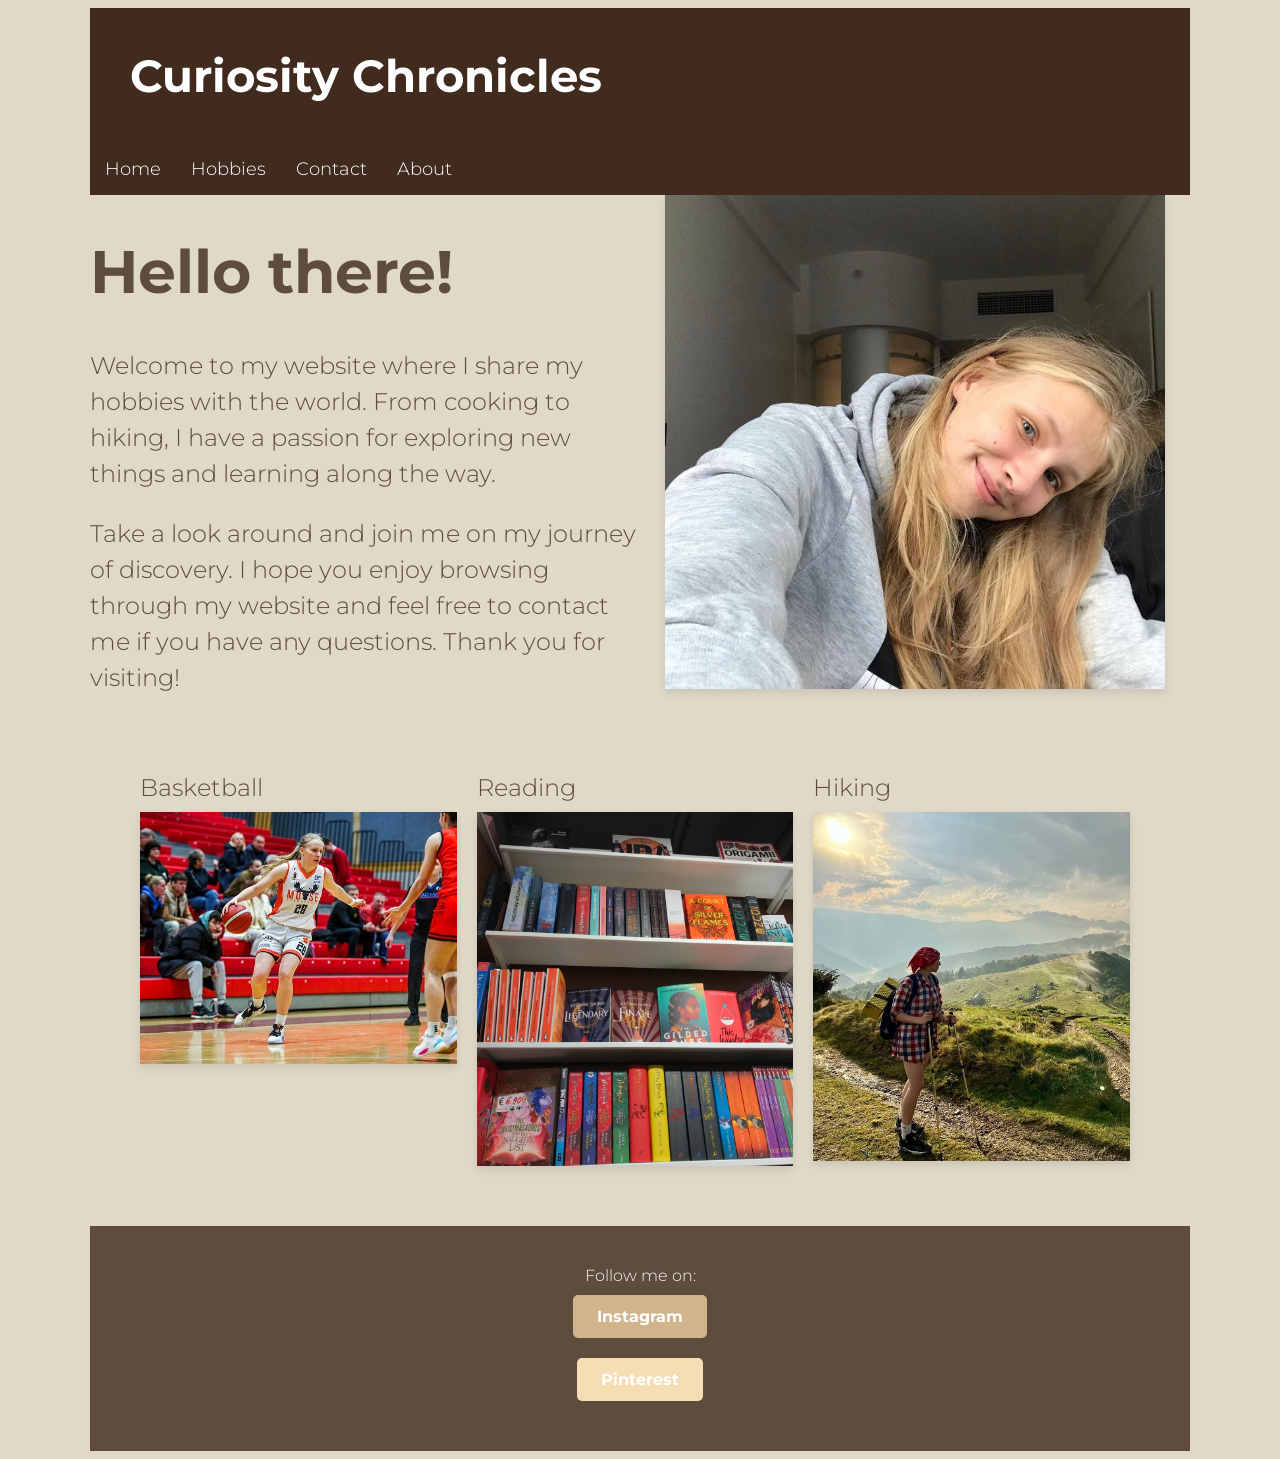
==== index.html @ a3fdb8ef "Add files via upload" ====
<!DOCTYPE html>
<html>
  <head>
    <title>polinakorbut</title>
    <link rel="stylesheet" href="style.css" />
    <link rel="preconnect" href="https://fonts.gstatic.com" crossorigin>
    <link href="https://fonts.googleapis.com/css2?family=Montserrat:ital,wght@0,100;0,200;0,300;0,400;0,500;0,600;0,700;0,800;0,900;1,100;1,200;1,300;1,400;1,500;1,600;1,700;1,800;1,900&display=swap" rel="stylesheet">
  </head>
  <body id="home">
    <div id="container">
      <header>
        <h2>Curiosity Chronicles</h2>
        <nav>
          <ul>
            <li><a href="index.html">Home</a></li>
            <li><a href="projects.html">Hobbies</a></li>
            <li><a href="contacts.html">Contact</a></li>
            <li><a href="about.html">About</a></li>
          </ul>
        </nav>
      </header>
      <main>
        <div class="two-column">
          <div>
            <h1>Hello there!</h1>
            <p>Welcome to my website where I share my hobbies with the world. From cooking to hiking, I have a passion for exploring new things and learning along the way.</p>
            <p>Take a look around and join me on my journey of discovery. I hope you enjoy browsing through my website and feel free to contact me if you have any questions. Thank you for visiting!</p>
          </div>
          <div>
            <img class="profile-picture" src="profile-picture.jpg" alt="My profile picture">
          </div>
        </div>
        <div class="three-column">
          <div>
            <p>Basketball</p>
            <img class="basketball-picture" src="basketball-picture.jpg" alt="Basketball Picture">
          </div>
          <div>
            <p>Reading</p>
            <img class="reading-picture" src="books-picture.jpg" alt="Me reading">
          </div>
          <div>
            <p>Hiking</p>
            <img class="hiking-picture" src="hiking-picture.jpg" alt="Me hiking">
          </div>
        </div>
      </main>
      <footer>
        <p>Follow me on:</p>
        <p><a href="https://www.instagram.com/korbut.po/" target="_blank" class="social-button instagram">Instagram</a></p>
        <p><a href="https://www.pinterest.com/sunflowerpolly/" target="_blank" class="social-button pinterest">Pinterest</a></p>
      </footer>
    </div>
  </body>
</html>
---- style.css ----
body {
  background-color: #b49c7e;
  font-family: 'Montserrat', sans-serif;
  font-weight: 300;
}

#home {
  background-color: #e0d9c8;
}

#home .two-column {
  background-color: #d2ad6b;
}

#projects {
  background-color: #e0d9c8;
}

#projects .two-column {
  background-color: #e0d9c8;
}

#about {
  background-color: #e0d9c8; 
}

#contacts {
  background-color: #e0d9c8; 
}

.profile-picture,
.basketball-picture,
.reading-picture,
.hiking-picture {
  width: 100%; /* Make images responsive */
  max-width: 500px; /* Set maximum width */
  display: block;
  margin: 0 auto; /* Center the images */
  margin-bottom: 20px; /* Add some space between images */
  box-shadow: 0 4px 8px rgba(0, 0, 0, 0.1); /* Add a subtle box-shadow */
}

.contact-message {
  font-size: 50px;
}

h1 {
  font-family: 'Montserrat', sans-serif;
  font-weight: 700;
  font-size: 60px;
  color: #5e4c3d;
}

header {
  background-color: #402b1e;
}

header h2 {
  color: #fff;
  margin: 0;
  padding: 40px;
  font-size: 45px; 
}

ul {
  list-style-type: none;
  margin: 0;
  padding: 0;
  overflow: hidden;
}

li {
  float: left;
  padding: 0;
}

li a {
  display: block;
  padding: 15px; /
  background-color: #402b1e;
  color: #fff;
  text-decoration: none;
  font-size: 18px; 
}

footer {
  background-color: #5e4c3d;
  padding: 40px;
  clear: both; /* Add this property to clear floats */
  text-align: center; /* Center the content horizontally */
}

footer p {
  color: #fff;
  margin: 0;
}

#container {
  width: 1100px;
  margin: 0 auto;
}

.two-column {
  display: grid;
  grid-template-columns: 50% 50%;
  padding: 0;
  background-color: #d2ad6b;
}

.two-column div {
  margin-right: 0;
  margin-left: 0;
  background-color: #e0d9c8;
}

.two-column div p {
  font-size: 15px; /* Adjust the font size to your preference */
  line-height: 1.5; /* Adjust the line height for better readability if needed */
}
.three-column {
  display: grid;
  grid-template-columns: 33% 33% 33%;
  padding: 40px;
  background-color: #e0d9c8;
}

.three-column div {
  background-color: #e0d9c8;
  margin-right: 10px;
  margin-left: 10px;
}

.two-column div p {
  font-size: 24px;  /* Adjust the font size as needed */
  color: #5e4c3d; /* Set the desired text color */
  margin-bottom: 10px; /* Add some spacing between paragraphs */
}

.three-column div p {
  font-size: 24px;  /* Adjust the font size as needed */
  color: #5e4c3d; /* Set the desired text color */
  margin-bottom: 10px; /* Add some spacing between paragraphs */
}
.follow-text {
  font-size: 40px;
  font-weight: bold;
  color: #5e4c3d;
}

.social-button {
  display: inline-block;
  padding: 12px 24px;
  margin: 10px 0;
  text-decoration: none;
  color: #fff;
  font-weight: bold;
  border-radius: 5px;
  transition: background-color 0.3s ease;
}

.follow-text {
  font-size: 18px;
  font-weight: bold;
  color: #f5f5dc;
}

.social-button {
  display: inline-block;
  padding: 12px 24px;
  margin: 10px 0;
  text-decoration: none;
  color: #fff;
  font-weight: bold;
  border-radius: 5px;
  transition: background-color 0.3s ease;
}

.social-button.instagram {
  background-color: #d2b48c;
}

.social-button.pinterest {
  background-color: #f5deb3;
}

.social-button:hover {
  background-color: #deb887;
}
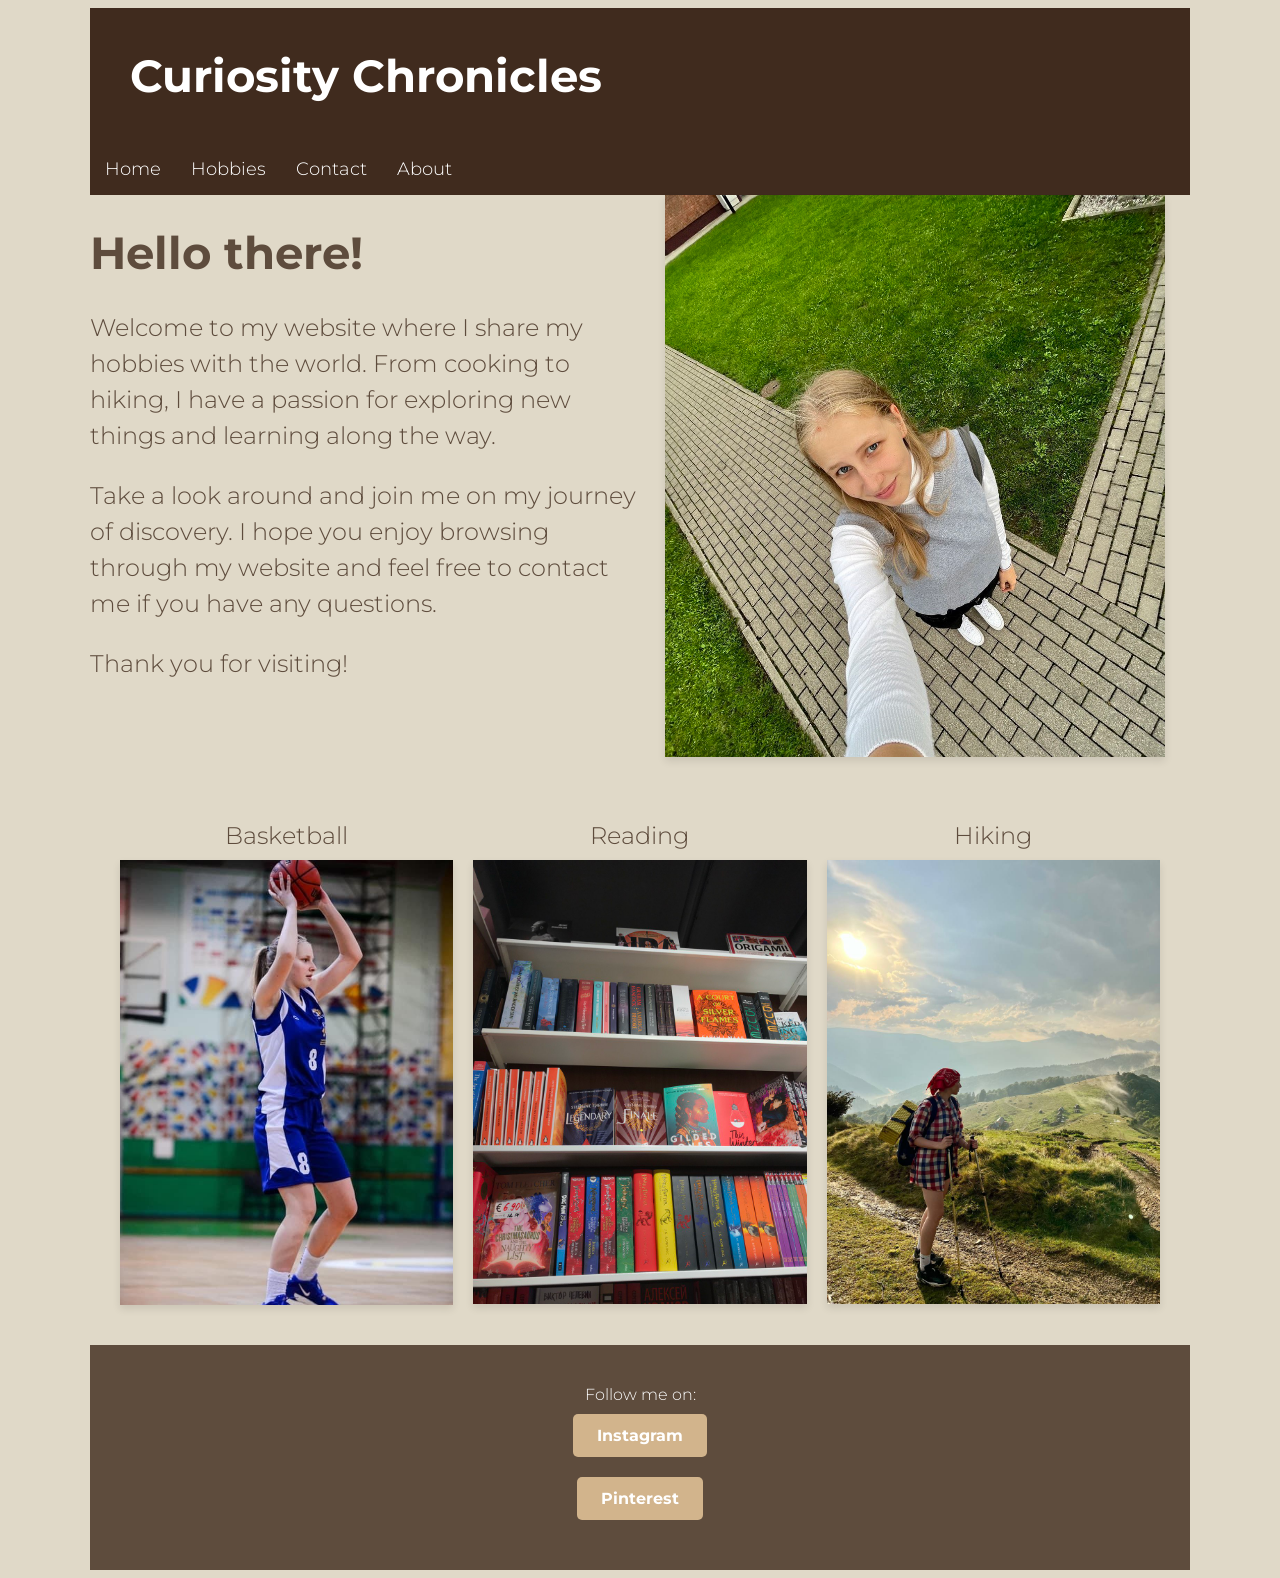
==== commit 9afcab7e: "Add files via upload" ====
--- a/index.html
+++ b/index.html
@@ -24,10 +24,11 @@
           <div>
             <h1>Hello there!</h1>
             <p>Welcome to my website where I share my hobbies with the world. From cooking to hiking, I have a passion for exploring new things and learning along the way.</p>
-            <p>Take a look around and join me on my journey of discovery. I hope you enjoy browsing through my website and feel free to contact me if you have any questions. Thank you for visiting!</p>
+            <p>Take a look around and join me on my journey of discovery. I hope you enjoy browsing through my website and feel free to contact me if you have any questions. </p>
+			<p> Thank you for visiting!</p>
           </div>
           <div>
-            <img class="profile-picture" src="profile-picture.jpg" alt="My profile picture">
+            <img class="profile-picture" src="selfie-picture.jpg" alt="My selfie picture">
           </div>
         </div>
         <div class="three-column">
@@ -45,11 +46,12 @@
           </div>
         </div>
       </main>
+	  
       <footer>
-        <p>Follow me on:</p>
-        <p><a href="https://www.instagram.com/korbut.po/" target="_blank" class="social-button instagram">Instagram</a></p>
-        <p><a href="https://www.pinterest.com/sunflowerpolly/" target="_blank" class="social-button pinterest">Pinterest</a></p>
-      </footer>
-    </div>
-  </body>
+  <p>Follow me on:</p>
+  <p><a href="https://www.instagram.com/korbut.po/" target="_blank"class="social-button instagram">Instagram</a>
+  <p><a href="https://www.pinterest.com/sunflowerpolly/" target="_blank"class="social-button instagram">Pinterest</a>
+</footer>
+</div>
+</body>
 </html>
--- a/style.css
+++ b/style.css
@@ -40,14 +40,11 @@
   box-shadow: 0 4px 8px rgba(0, 0, 0, 0.1); /* Add a subtle box-shadow */
 }
 
-.contact-message {
-  font-size: 50px;
-}
 
 h1 {
   font-family: 'Montserrat', sans-serif;
   font-weight: 700;
-  font-size: 60px;
+  font-size: 45px;
   color: #5e4c3d;
 }
 
@@ -123,6 +120,17 @@
   padding: 40px;
   background-color: #e0d9c8;
 }
+.three-column {
+  display: flex;
+  justify-content: space-between; /* Distribute columns evenly */
+  padding: 20px; /* Add padding to the container for additional space */
+}
+
+.three-column div {
+  flex: 1; /* Make each column take up equal space */
+  margin: 0 10px; /* Add margin to create space between columns */
+  text-align: center; /* Center the text in each column */
+}
 
 .three-column div {
   background-color: #e0d9c8;
@@ -131,7 +139,7 @@
 }
 
 .two-column div p {
-  font-size: 24px;  /* Adjust the font size as needed */
+  font-size: 24px;/* Adjust the font size as needed */
   color: #5e4c3d; /* Set the desired text color */
   margin-bottom: 10px; /* Add some spacing between paragraphs */
 }
@@ -145,6 +153,10 @@
   font-size: 40px;
   font-weight: bold;
   color: #5e4c3d;
+}
+
+.contact-message {
+  font-size: 40px;
 }
 
 .social-button {
@@ -185,4 +197,4 @@
 
 .social-button:hover {
   background-color: #deb887;
-}
+}
